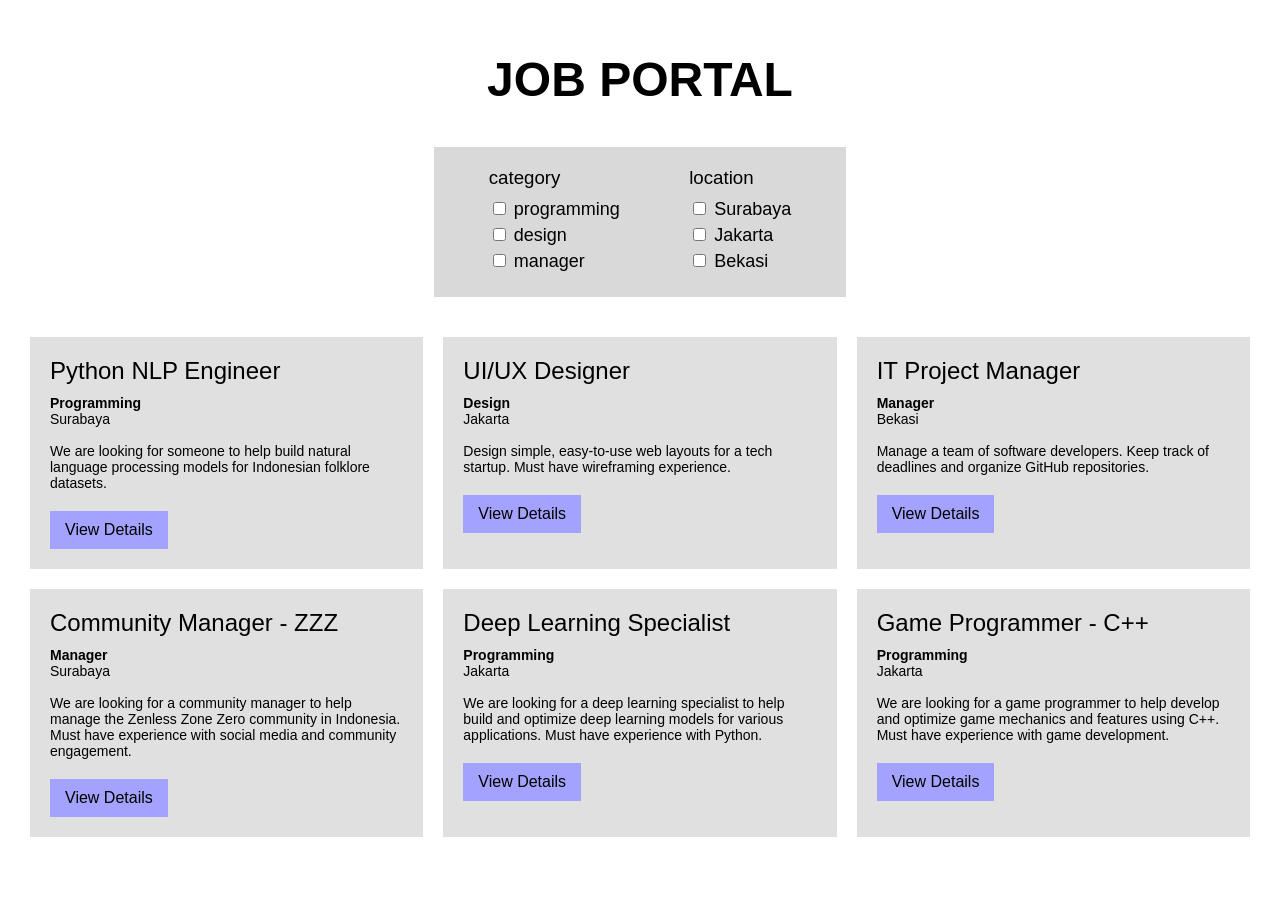
==== index.html @ a3687dae "PUSH PUSHHHH" ====
<!DOCTYPE html>
<html>
<head>
    <meta charset="UTF-8">
    <title>Job Portal</title>
    <link rel="stylesheet" href="css/index.css">
    <script src="js/filter.js" defer></script>
</head>
<body>

    <h1>JOB PORTAL</h1>

    <div class="filter-container">
        <div class="filter-group">
            <h3>category</h3>
            <label><input type="checkbox" name="category" value="programming"> programming</label>
            <label><input type="checkbox" name="category" value="design"> design</label>
            <label><input type="checkbox" name="category" value="manager"> manager</label>
        </div>
        <div class="filter-group">
            <h3>location</h3>
            <label><input type="checkbox" name="location" value="surabaya"> Surabaya</label>
            <label><input type="checkbox" name="location" value="jakarta"> Jakarta</label>
            <label><input type="checkbox" name="location" value="bekasi"> Bekasi</label>
        </div>
    </div>

    <div class="job-grid">
        
        <div class="job-card" data-category="programming" data-location="surabaya">
            <h2>Python NLP Engineer</h2>
            <div class="job-details">
                <strong>Programming</strong><br>
                Surabaya<br><br>
                We are looking for someone to help build natural language processing models for Indonesian folklore datasets.
            </div>
            <a href="pages/job1.html" class="btn-apply">View Details</a>
        </div>

        <div class="job-card" data-category="design" data-location="jakarta">
            <h2>UI/UX Designer</h2>
            <div class="job-details">
                <strong>Design</strong><br>
                Jakarta<br><br>
                Design simple, easy-to-use web layouts for a tech startup. Must have wireframing experience.
            </div>
            <a href="pages/job2.html" class="btn-apply">View Details</a>
        </div>

        <div class="job-card" data-category="manager" data-location="bekasi">
            <h2>IT Project Manager</h2>
            <div class="job-details">
                <strong>Manager</strong><br>
                Bekasi<br><br>
                Manage a team of software developers. Keep track of deadlines and organize GitHub repositories.
            </div>
            <a href="pages/job3.html" class="btn-apply">View Details</a>
        </div>

        <div class="job-card" data-category="manager" data-location="surabaya">
            <h2>Community Manager - ZZZ</h2>
            <div class="job-details">
                <strong>Manager</strong><br>
                Surabaya<br><br>
                We are looking for a community manager to help manage the Zenless Zone Zero community in Indonesia. Must have experience with social media and community engagement.
            </div>
            <a href="pages/job4.html" class="btn-apply">View Details</a>
        </div>

        <div class="job-card" data-category="programming" data-location="jakarta">
            <h2>Deep Learning Specialist</h2>
            <div class="job-details">
                <strong>Programming</strong><br>
                Jakarta<br><br>
                We are looking for a deep learning specialist to help build and optimize deep learning models for various applications. Must have experience with Python.
            </div>
            <a href="pages/job5.html" class="btn-apply">View Details</a>
        </div> 

        <div class="job-card" data-category="programming" data-location="jakarta">
            <h2>Game Programmer - C++</h2>
            <div class="job-details">
                <strong>Programming</strong><br>
                Jakarta<br><br>
                We are looking for a game programmer to help develop and optimize game mechanics and features using C++. Must have experience with game development.
            </div>
            <a href="pages/job6.html" class="btn-apply">View Details</a>
        </div> 
        
    </div> </body>
</html>
---- css/index.css ----
body {
            font-family: Arial, sans-serif;
            margin: 0;
            padding: 20px;
            background-color: #ffffff;
        }

        h1 {
            text-align: center;
            font-size: 48px;
            margin-bottom: 40px;
        }

        .filter-container {
            background-color: #d9d9d9;
            padding: 20px;
            margin-bottom: 40px;
            display: flex;
            justify-content: space-around;
            width: 30%;
            margin-left: auto;
            margin-right: auto;
        }

        .filter-group {
            display: flex;
            flex-direction: column;
        }

        .filter-group h3 {
            margin-top: 0;
            margin-bottom: 10px;
            font-weight: normal;
        }

        .filter-container label {
            margin-bottom: 5px;
            font-size: 18px;
        }

        .job-grid {
            display: flex;
            flex-wrap: wrap;
            justify-content: center;
            gap: 20px;
        }

        .job-card {
            background-color: #e0e0e0;
            padding: 20px;
            width: calc(33.333% - 20px);
            min-width: 280px;
            box-sizing: border-box;
        }

        .job-card h2 {
            margin-top: 0;
            margin-bottom: 10px;
            font-weight: normal;
        }

        .job-details {
            margin-bottom: 20px;
            font-size: 14px;
        }

        .btn-apply {
            display: inline-block;
            background-color: #a3a3ff;
            color: black;
            padding: 10px 15px;
            text-decoration: none;
            border: none;
            cursor: pointer;
        }

        .btn-apply:hover {
            background-color: #8f8fff;
        }

        .hidden {
            display: none;
        }
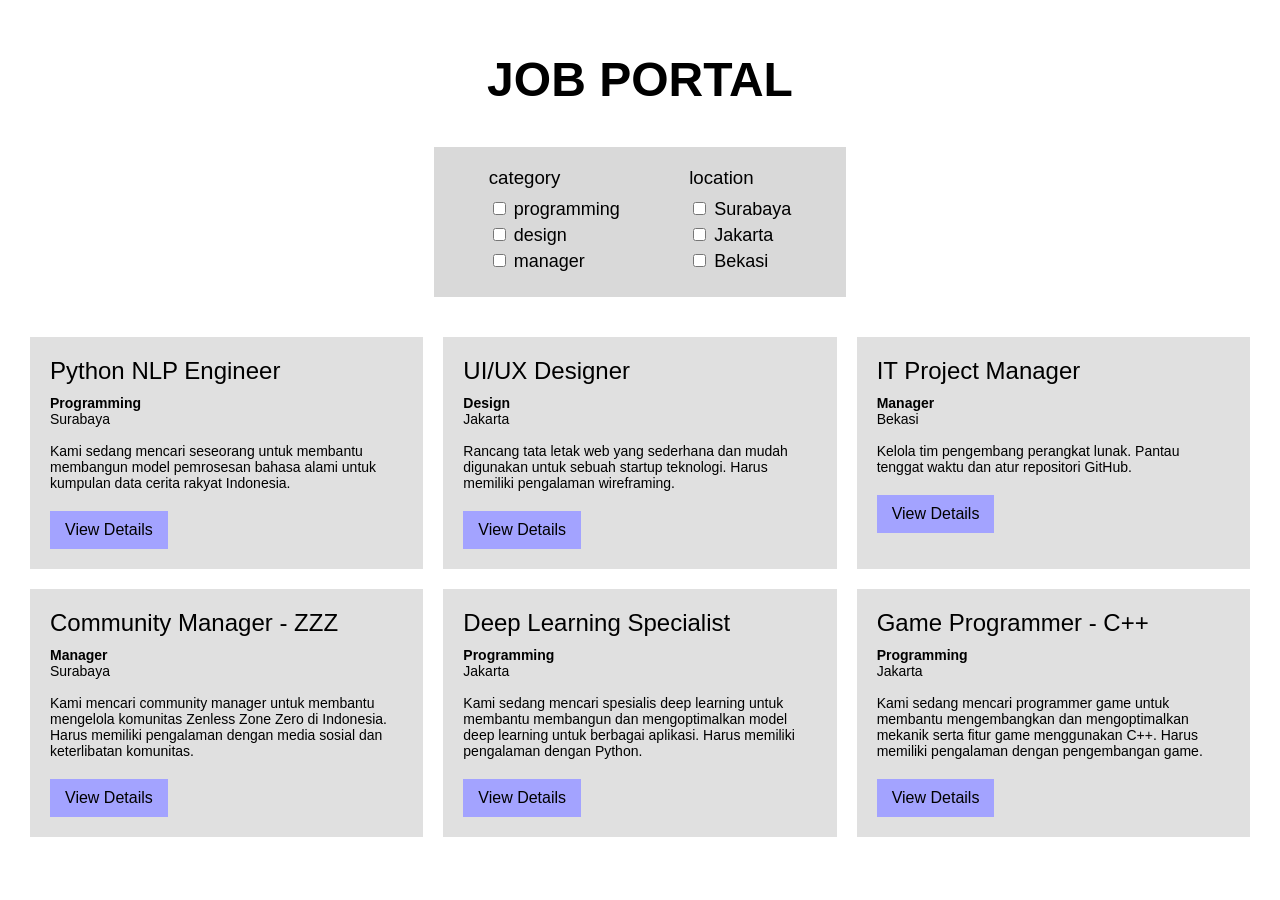
==== commit f430d55c: "update update" ====
--- a/index.html
+++ b/index.html
@@ -32,7 +32,7 @@
             <div class="job-details">
                 <strong>Programming</strong><br>
                 Surabaya<br><br>
-                We are looking for someone to help build natural language processing models for Indonesian folklore datasets.
+                Kami sedang mencari seseorang untuk membantu membangun model pemrosesan bahasa alami untuk kumpulan data cerita rakyat Indonesia.
             </div>
             <a href="pages/job1.html" class="btn-apply">View Details</a>
         </div>
@@ -42,7 +42,7 @@
             <div class="job-details">
                 <strong>Design</strong><br>
                 Jakarta<br><br>
-                Design simple, easy-to-use web layouts for a tech startup. Must have wireframing experience.
+                Rancang tata letak web yang sederhana dan mudah digunakan untuk sebuah startup teknologi. Harus memiliki pengalaman wireframing.
             </div>
             <a href="pages/job2.html" class="btn-apply">View Details</a>
         </div>
@@ -52,7 +52,7 @@
             <div class="job-details">
                 <strong>Manager</strong><br>
                 Bekasi<br><br>
-                Manage a team of software developers. Keep track of deadlines and organize GitHub repositories.
+                Kelola tim pengembang perangkat lunak. Pantau tenggat waktu dan atur repositori GitHub.
             </div>
             <a href="pages/job3.html" class="btn-apply">View Details</a>
         </div>
@@ -62,7 +62,7 @@
             <div class="job-details">
                 <strong>Manager</strong><br>
                 Surabaya<br><br>
-                We are looking for a community manager to help manage the Zenless Zone Zero community in Indonesia. Must have experience with social media and community engagement.
+                Kami mencari community manager untuk membantu mengelola komunitas Zenless Zone Zero di Indonesia. Harus memiliki pengalaman dengan media sosial dan keterlibatan komunitas.
             </div>
             <a href="pages/job4.html" class="btn-apply">View Details</a>
         </div>
@@ -72,7 +72,7 @@
             <div class="job-details">
                 <strong>Programming</strong><br>
                 Jakarta<br><br>
-                We are looking for a deep learning specialist to help build and optimize deep learning models for various applications. Must have experience with Python.
+                Kami sedang mencari spesialis deep learning untuk membantu membangun dan mengoptimalkan model deep learning untuk berbagai aplikasi. Harus memiliki pengalaman dengan Python.
             </div>
             <a href="pages/job5.html" class="btn-apply">View Details</a>
         </div> 
@@ -82,7 +82,7 @@
             <div class="job-details">
                 <strong>Programming</strong><br>
                 Jakarta<br><br>
-                We are looking for a game programmer to help develop and optimize game mechanics and features using C++. Must have experience with game development.
+                Kami sedang mencari programmer game untuk membantu mengembangkan dan mengoptimalkan mekanik serta fitur game menggunakan C++. Harus memiliki pengalaman dengan pengembangan game.
             </div>
             <a href="pages/job6.html" class="btn-apply">View Details</a>
         </div> 
--- a/css/index.css
+++ b/css/index.css
@@ -76,8 +76,4 @@
 
         .btn-apply:hover {
             background-color: #8f8fff;
-        }
-
-        .hidden {
-            display: none;
         }
